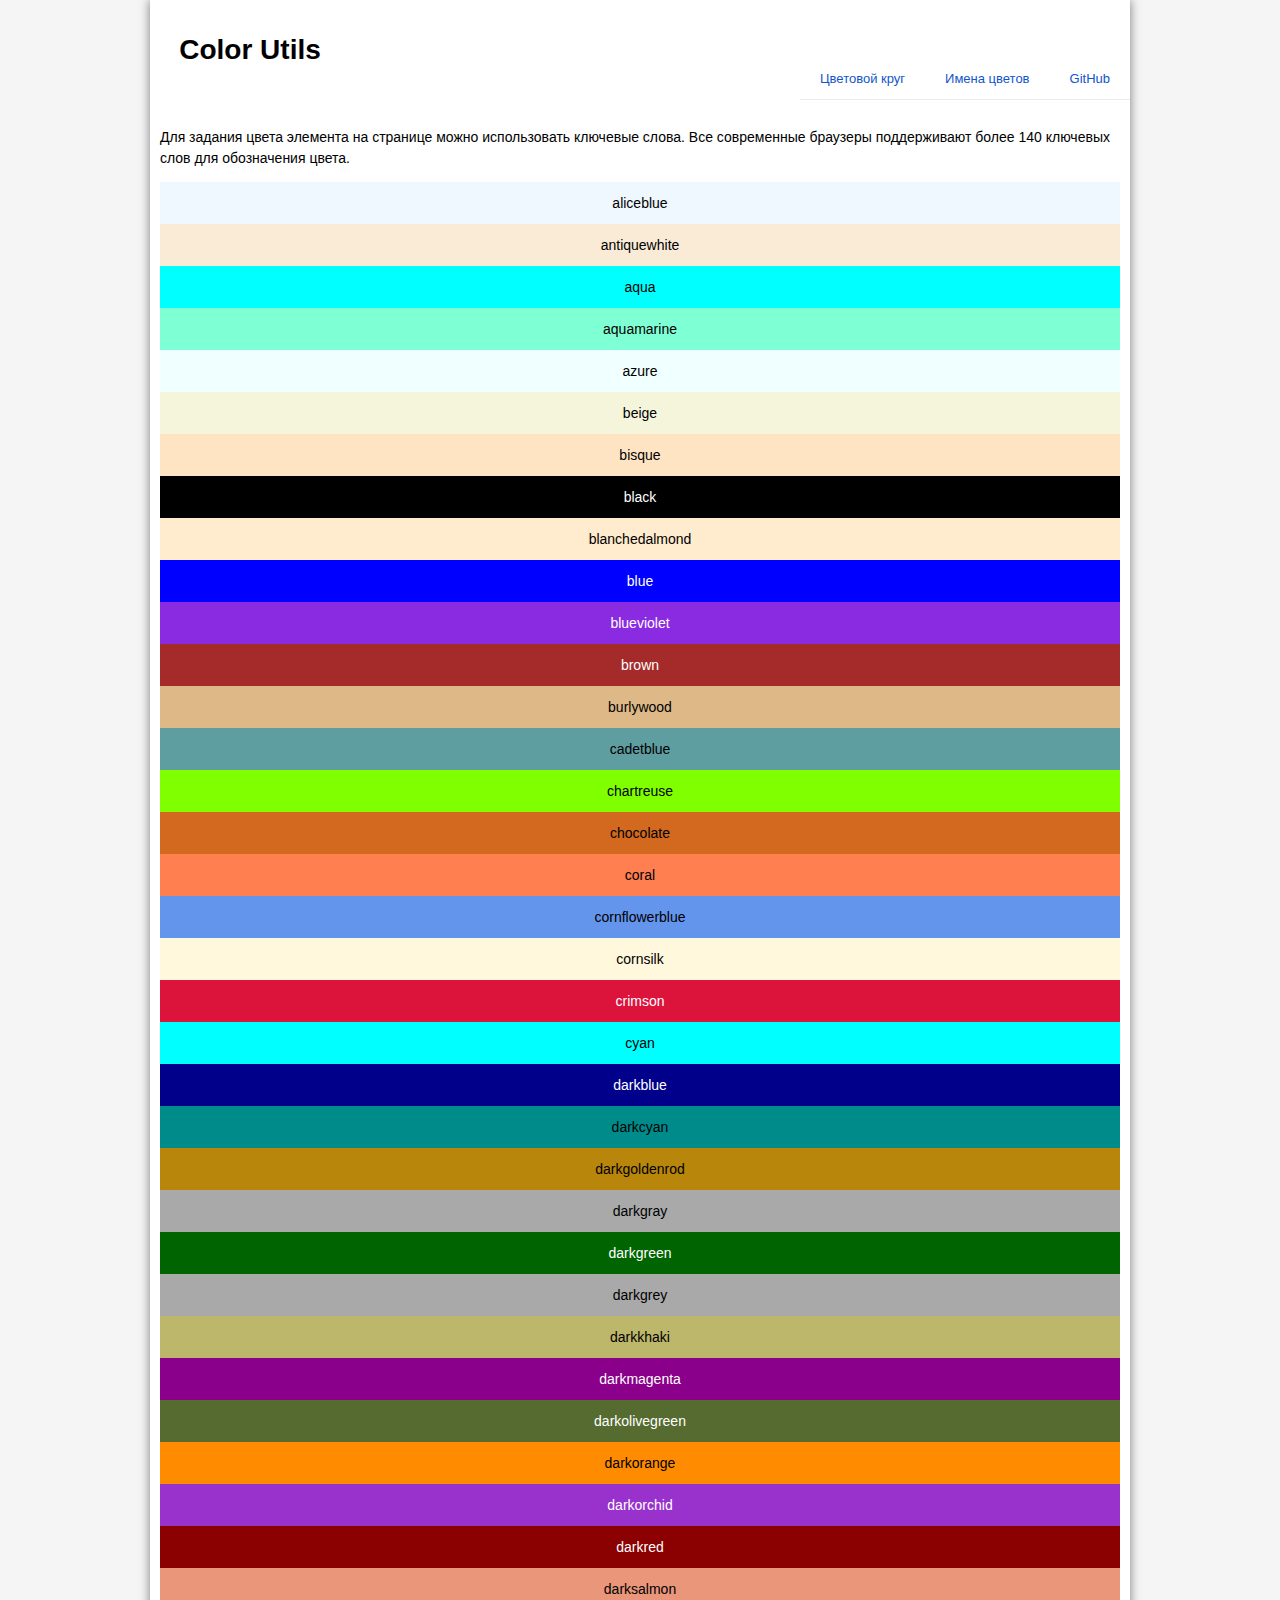
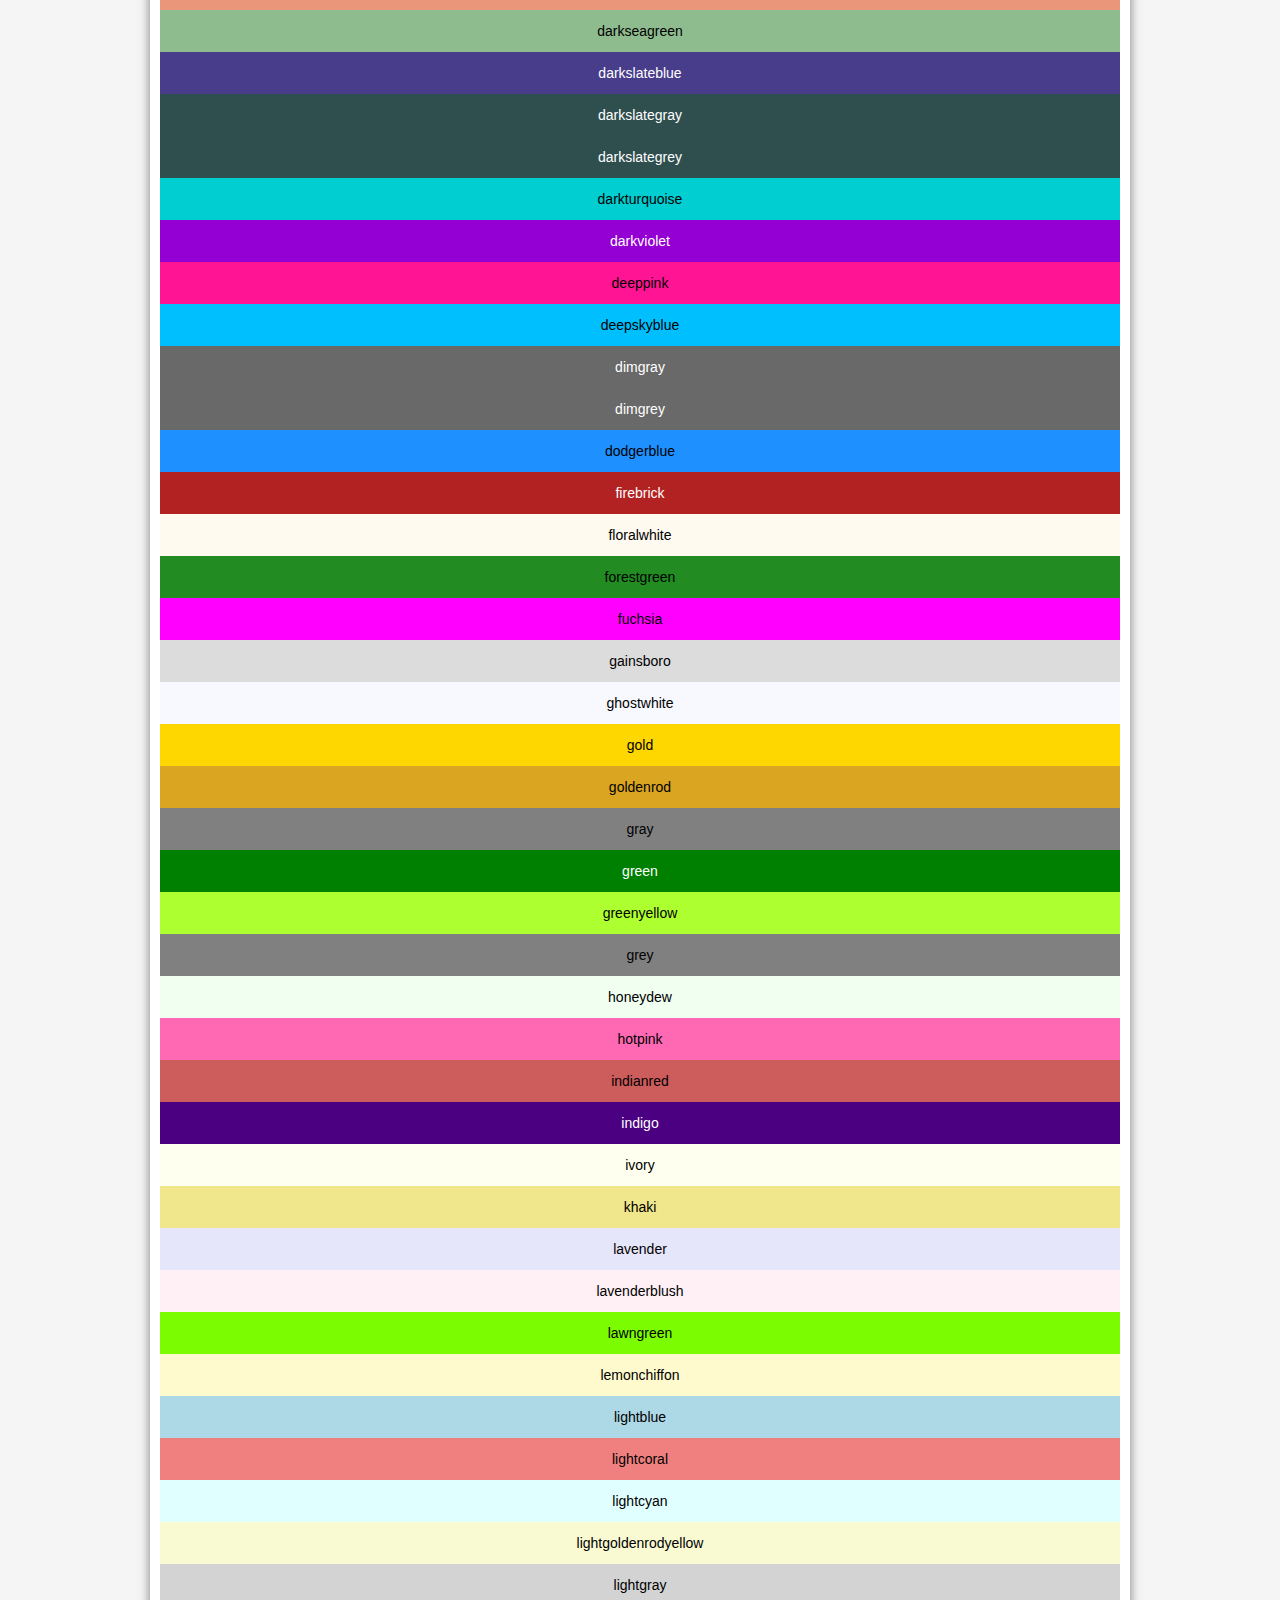
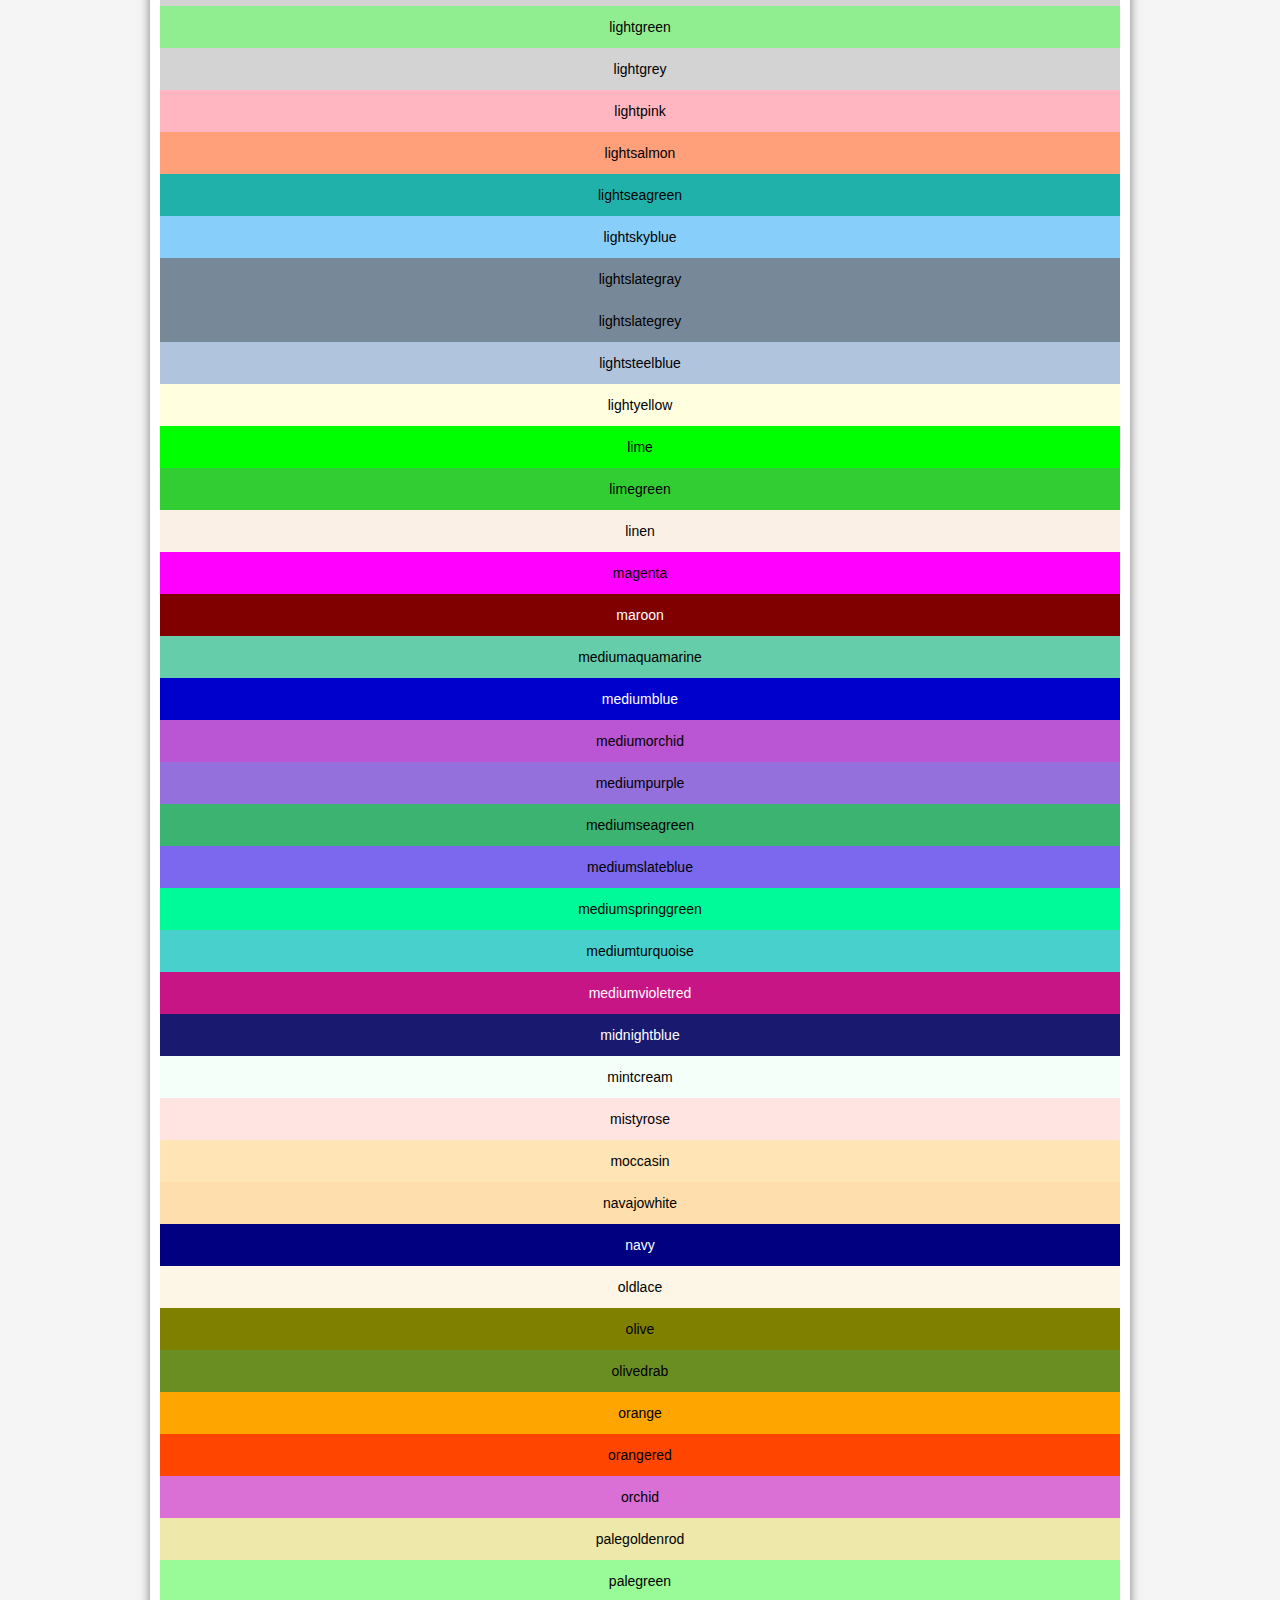
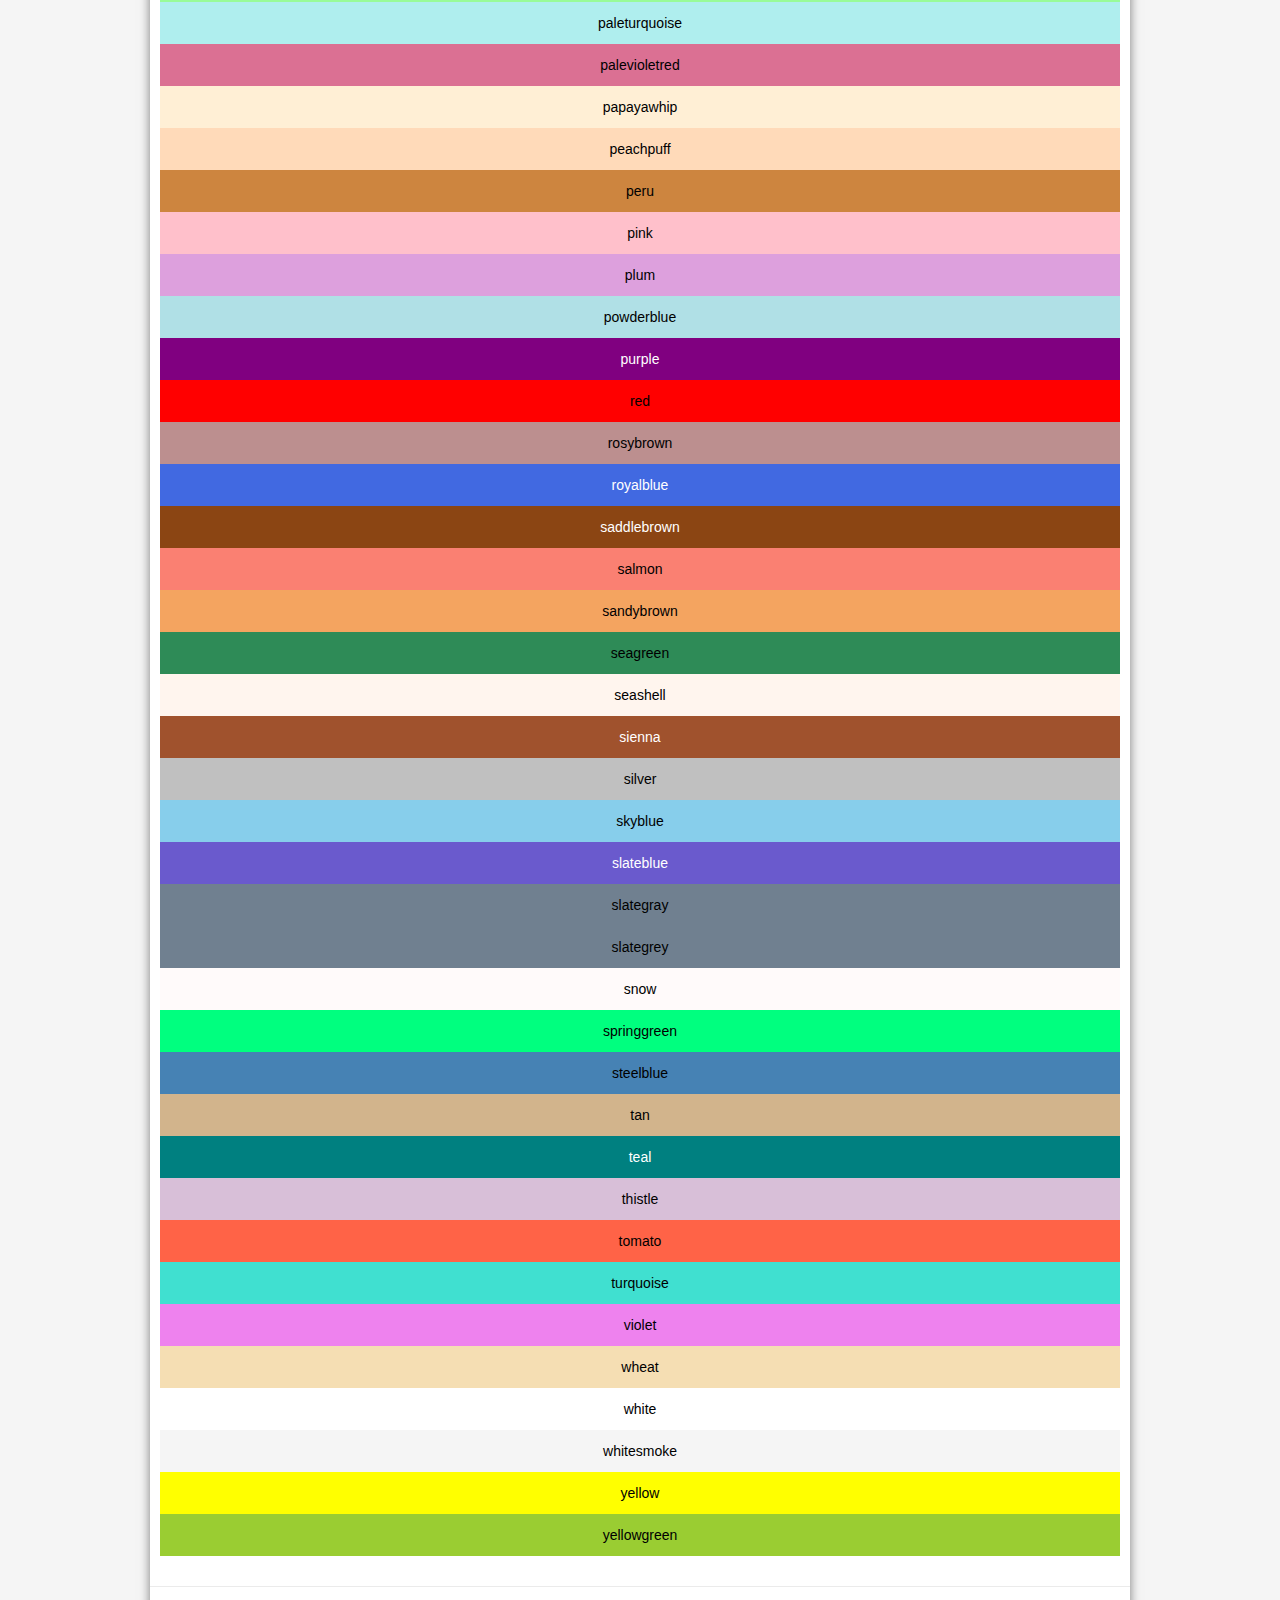
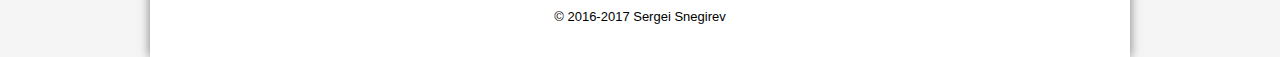
==== color_names.html @ 5cd86a0b ".htm -> .html" ====
<!DOCTYPE html>
<html>
  <head>
    <meta charset="utf-8">
    <title> &#124; Color Utils</title>
    <link href="assets/css/style.css" rel="stylesheet">
    <script src="assets/js/utils.js"></script>
    <script src="assets/js/color-lib.js"></script>
    <style type="text/css">
      .color-name {
        line-height: 3em;
        text-align: center;
      }
    </style>
  </head>
  <body>
    <div class="wrapper">
      <div class="container">
        <header class="header">
          <a href="/" class="brand">
            <h1>Color Utils</h1>
          </a>
          <nav class="nav"><ul><li><a href="index.htm">Цветовой круг</a></li><li><a href="color_names.htm">Имена цветов</a></li><li><a href="https://github.com/tz4678/ColorUtils" target="_blank">GitHub</a></li></ul></nav>
        </header>
        <main class="main">
          <h2></h2>
          <p>Для задания цвета элемента на странице можно использовать ключевые слова. Все современные браузеры поддерживают более 140 ключевых слов для обозначения цвета.</p>
          <div id="color-names"></div>
        </main>
        <footer class="footer">&copy; 2016-2017 Sergei Snegirev</footer>
      </div>
    </div>
    <script type="text/javascript">
      const container = $('#color-names');
      // SyntaxError: missing = in const declaration???
      for (let name of Object.keys(COLORS)) {
        const color = COLORS[name];
        const elem = document.createElement('div');
        elem.classList.add('color-name');
        elem.style.background = name;
        elem.style.color = color.blackOrWhiteText();
        //name += ', ' + color.hex() + ', ' + color.rgb(); 
        elem.appendChild(document.createTextNode(name));
        container.appendChild(elem);
      }
    </script>
  </body>
</html>
---- assets/css/style.css ----
@import "normalize.css";

html, body {
  /* Иначе в .container min-height 100% не заработает */
  height: 100%;
}

body {
  font: 14px/1.45em Arial, sans-serif;
}

a {
  color: #1155cc;
  text-decoration: none;
}

a:hover {
  text-decoration: underline;
}

.wrapper, .container {
  min-height: 100%;
}

.wrapper {
  background: #f5f5f5;
  padding: 0 10px;
}

.container {
  background: #fff;
  box-shadow: 0 0 10px rgba(0, 0, 0, 0.5);
  display: flex;
  flex-direction: column;
  margin: auto;
  max-width: 980px;
}

.header {
  align-items: flex-end;
  display: flex;
}

.brand {
  /* background-image: url(assets/i/brand.png); */
  color: #000;
  display: inline-block;
  height: 100px;
  text-decoration: none !important;
  width: 200px;
}

.brand h1 {
  /* display: none; */
  line-height: 100px;
  margin: 0;
  text-align: center;
}

.nav {
  flex: 1;
  font-size: small;
  text-align: right;
}

.nav ul, .nav li {
  display: inline-block;
}

.nav ul {
  border-bottom: solid 1px #ebebeb; 
  list-style-type: none;
  margin: 0;
  padding: 0;
}

.nav li {
  padding: 10px 20px;
}

.main {
  flex: 1;
  padding: 10px 10px 30px;
}

.footer {
  border-top: solid 1px #ebebeb;
  font-size: small;
  padding: 20px 10px 30px;
  text-align: center;
}
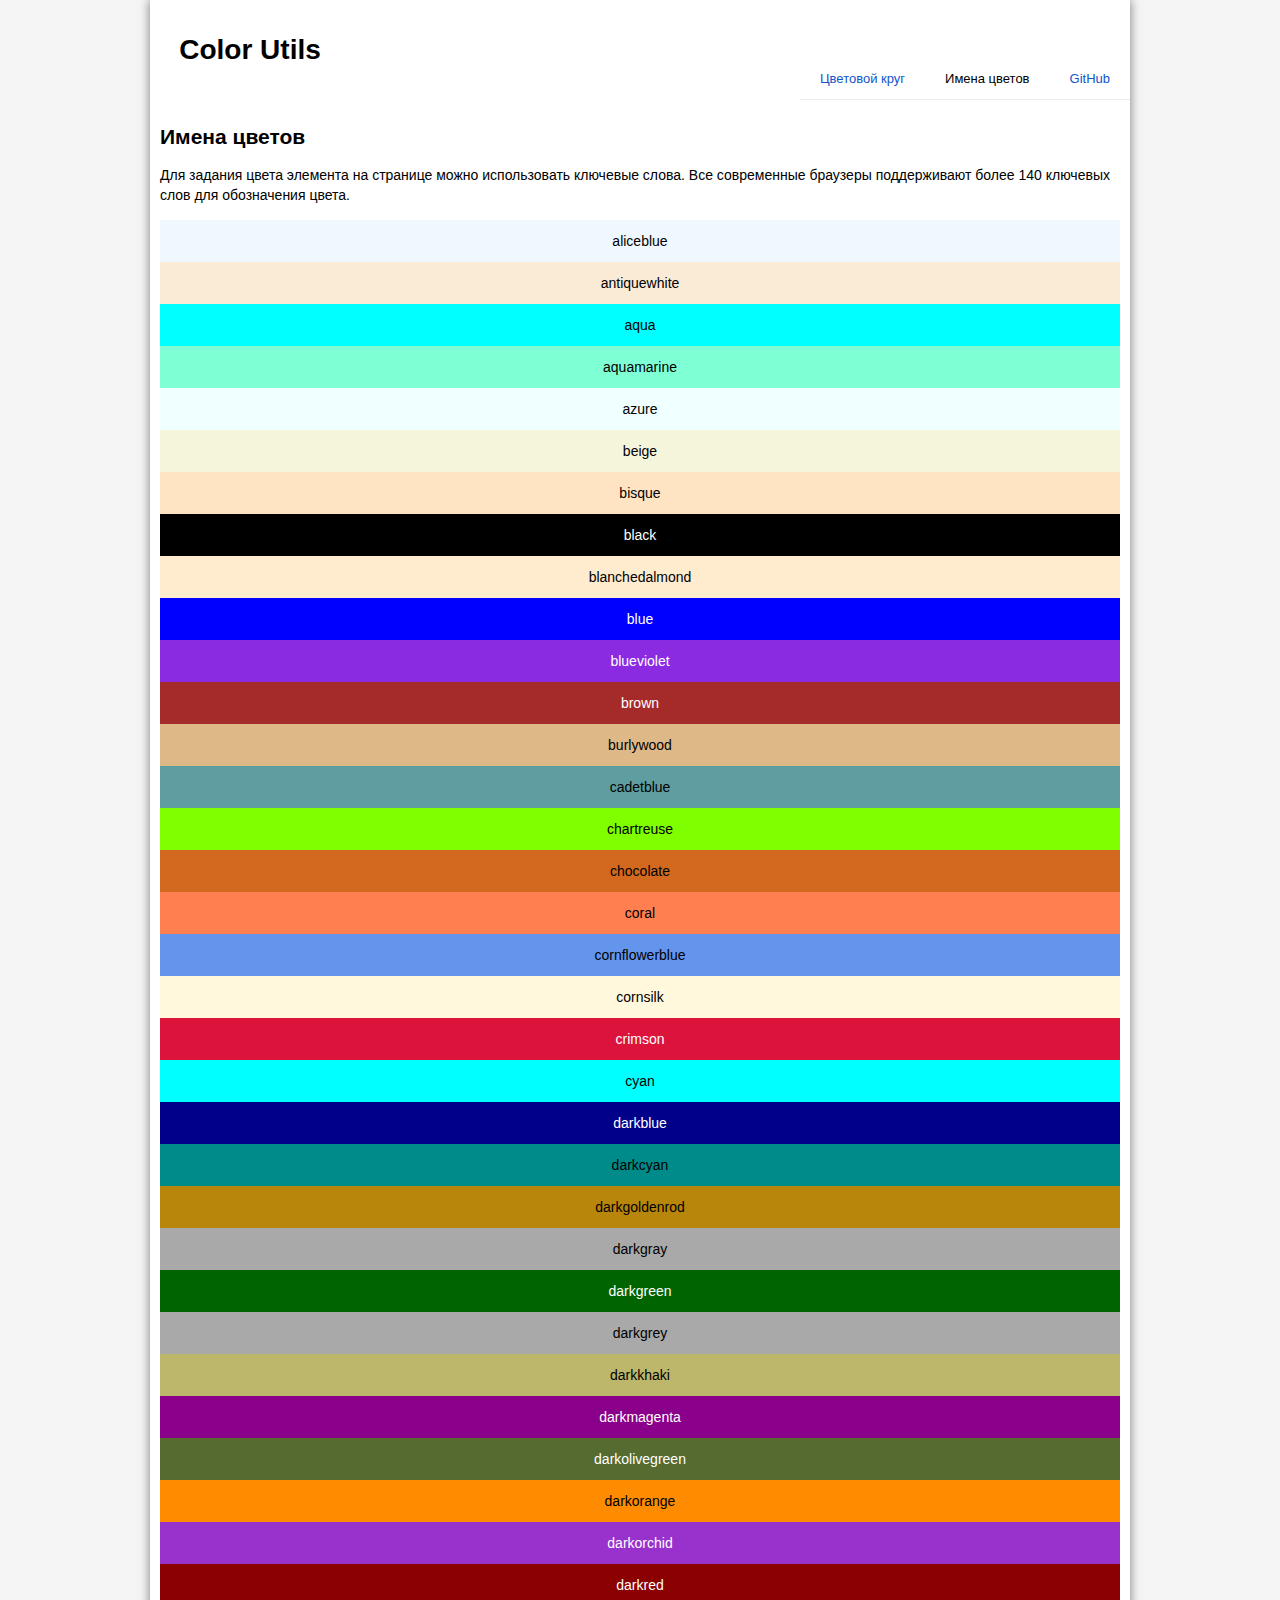
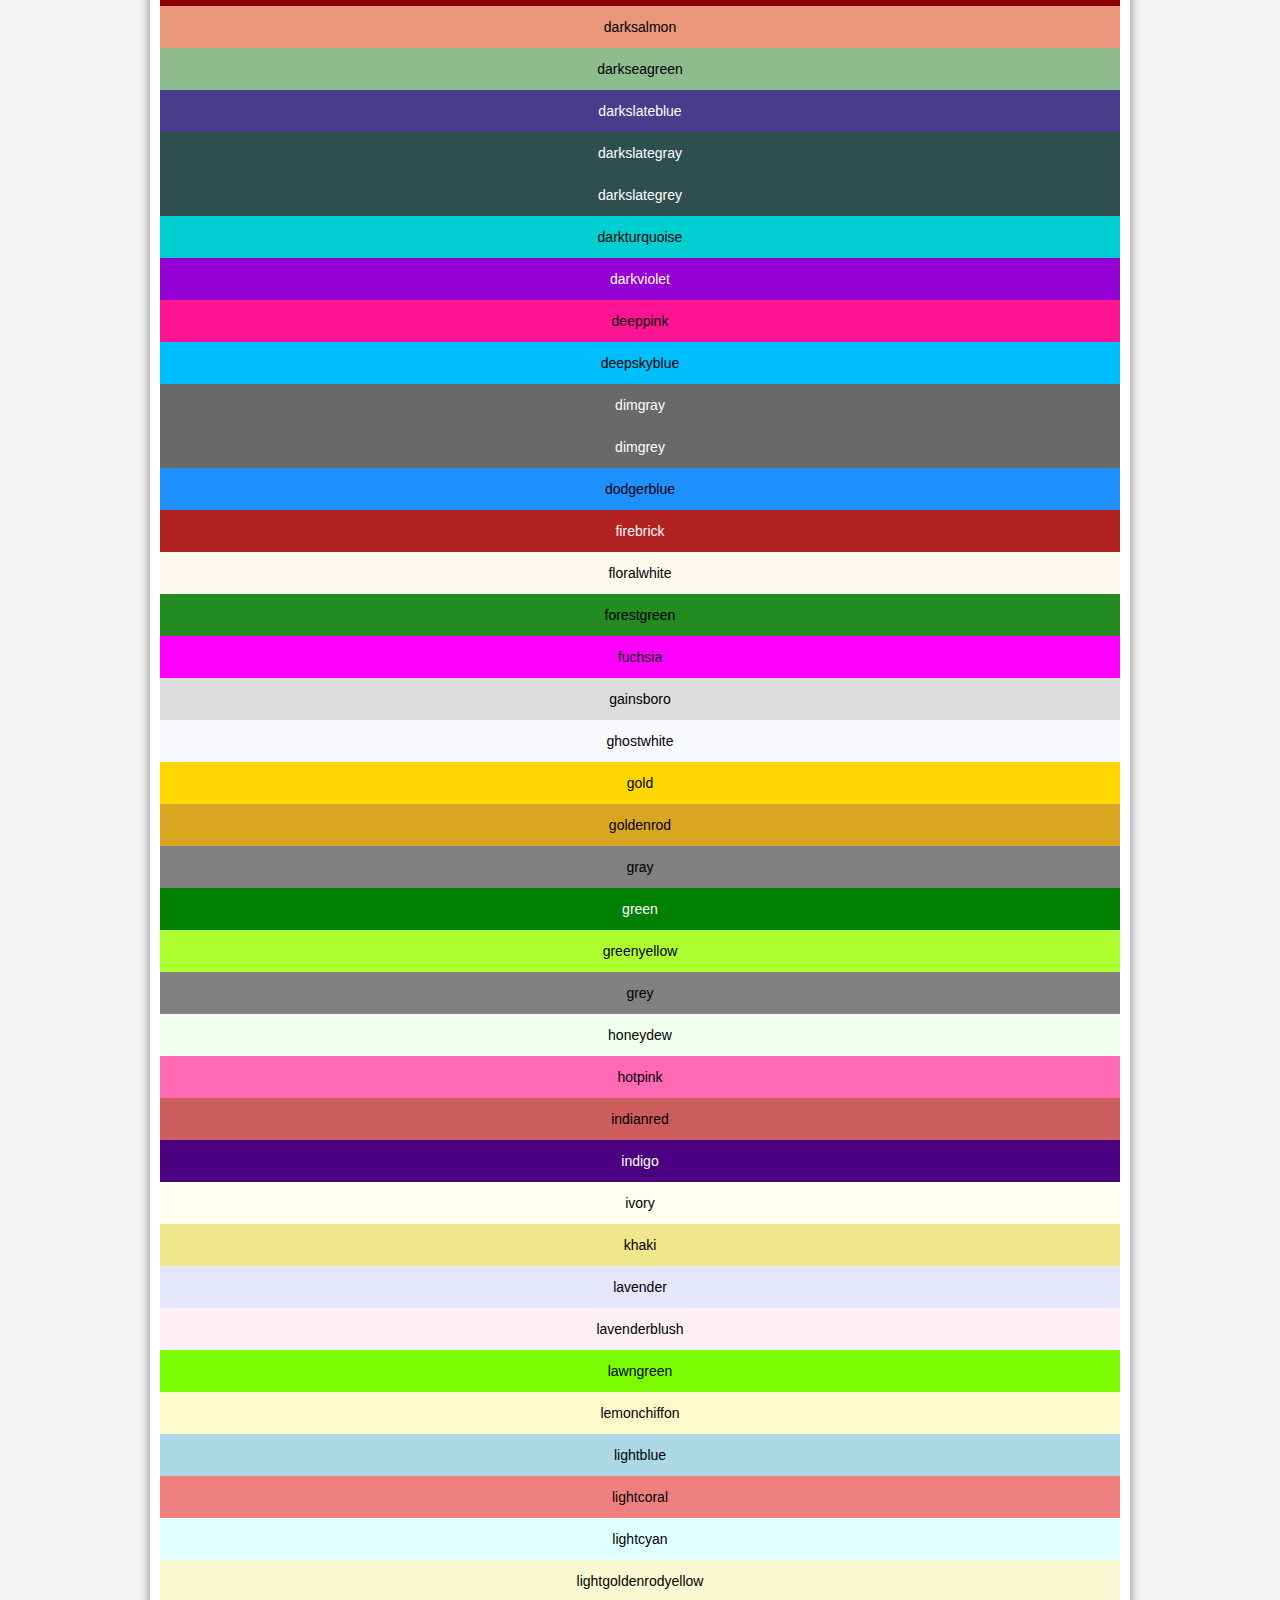
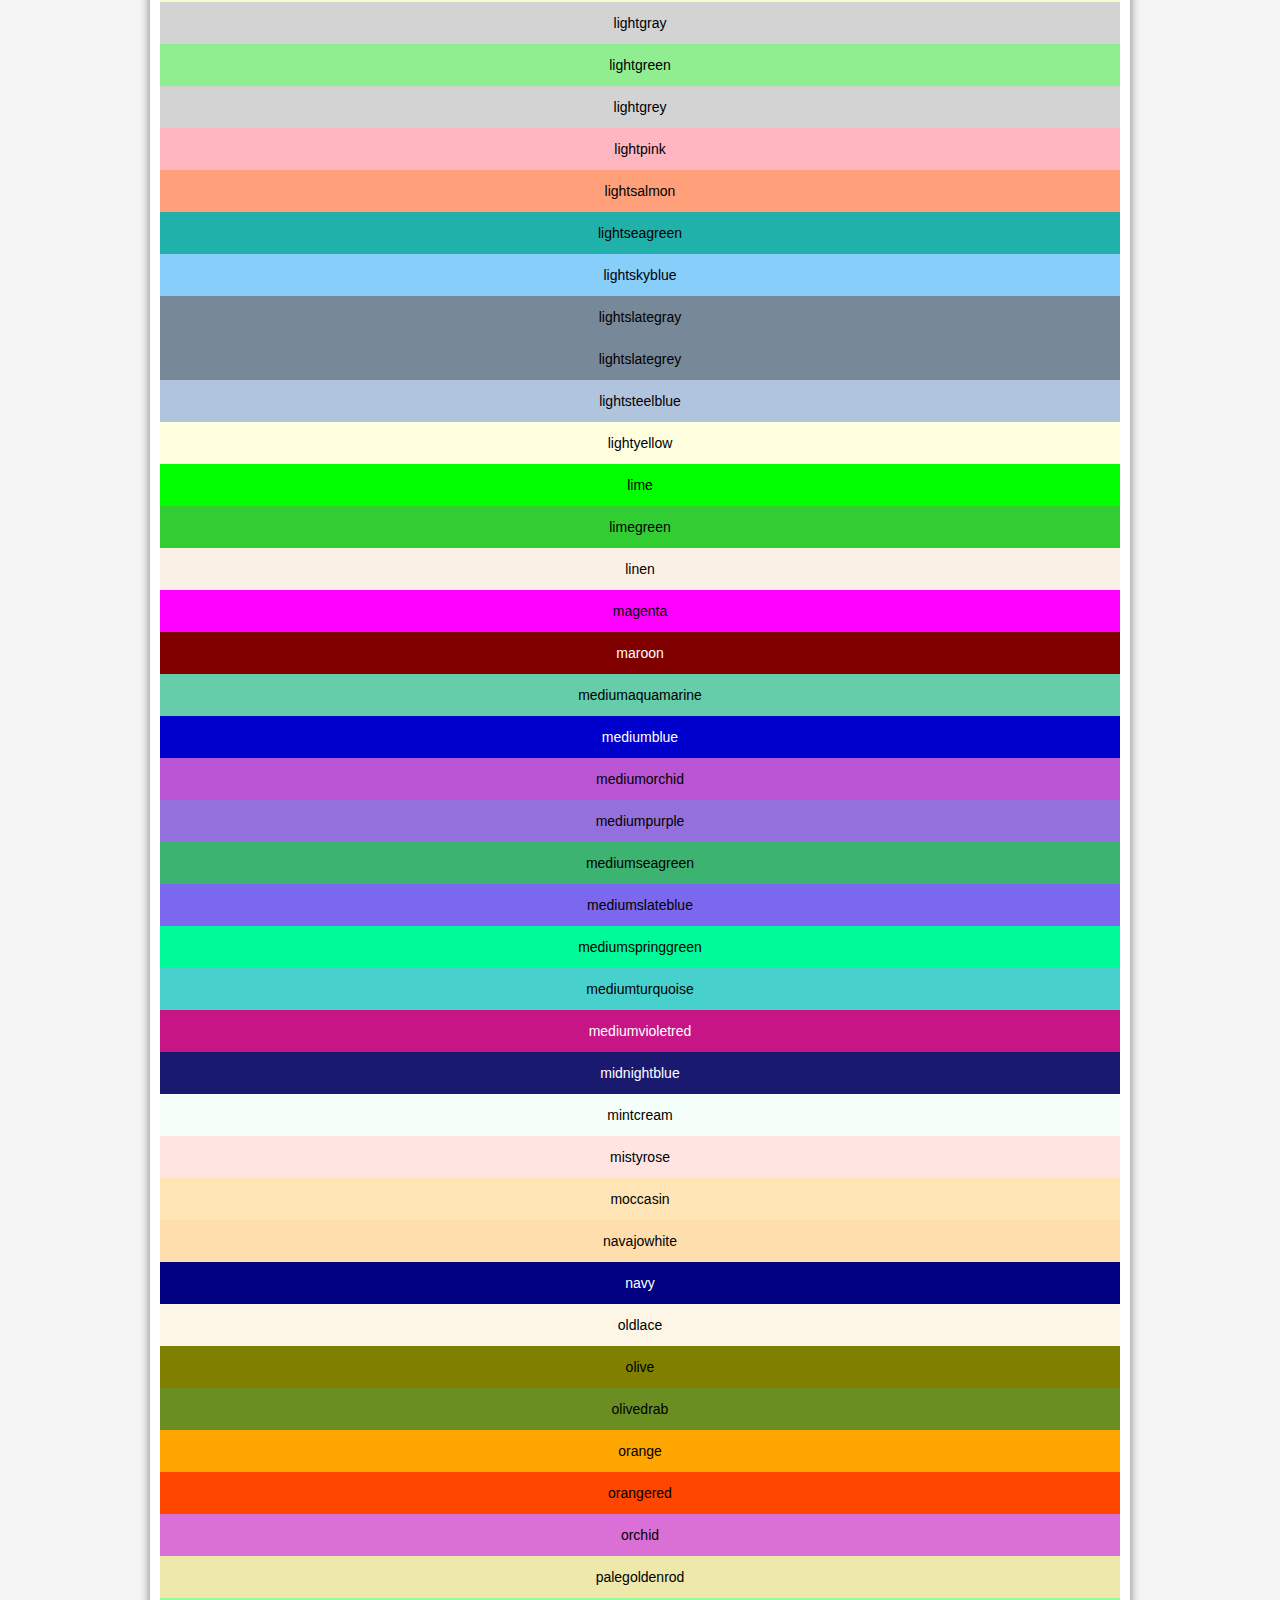
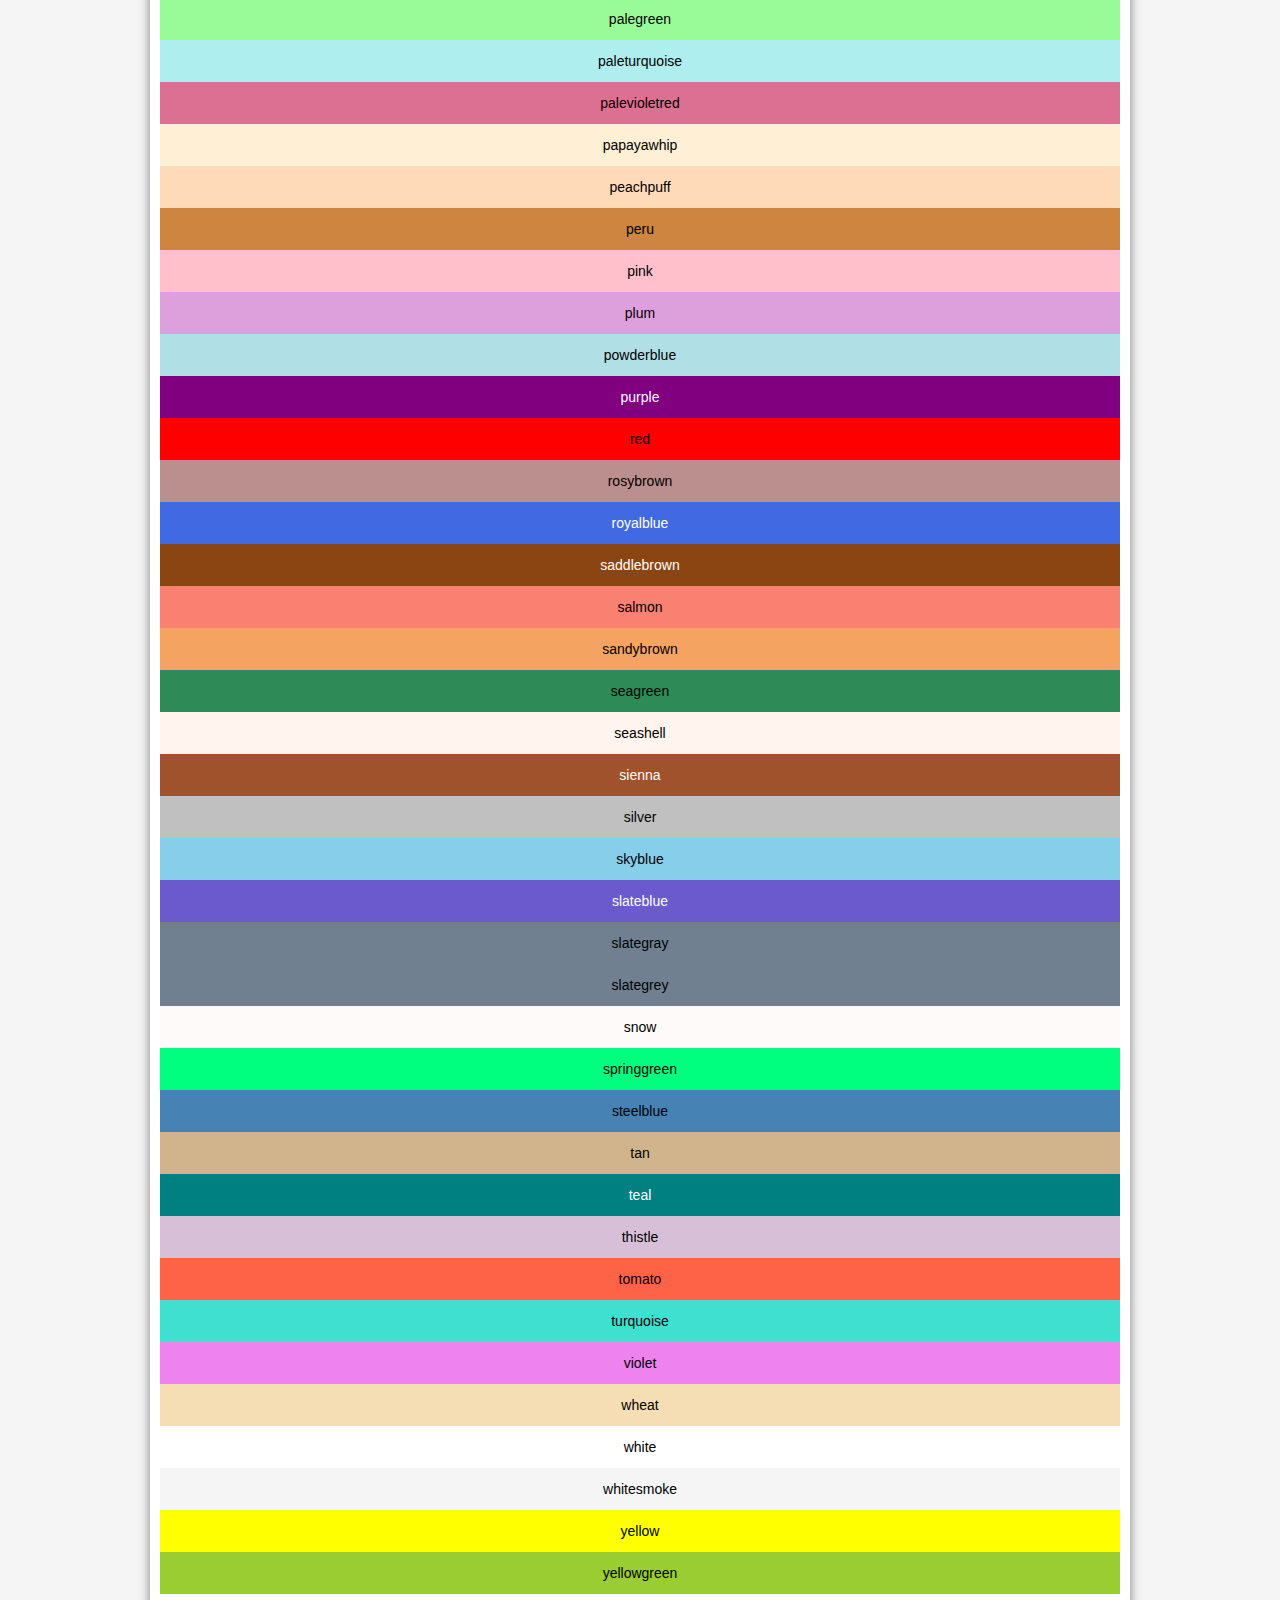
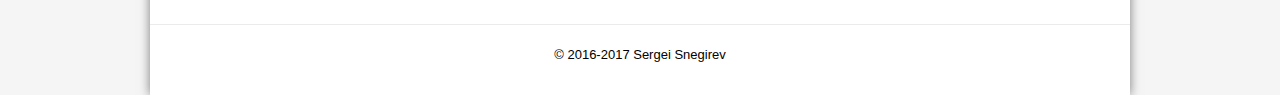
==== commit 6ebba02a: "." ====
--- a/color_names.html
+++ b/color_names.html
@@ -2,7 +2,7 @@
 <html>
   <head>
     <meta charset="utf-8">
-    <title> &#124; Color Utils</title>
+    <title>Имена цветов &#124; Color Utils</title>
     <link href="assets/css/style.css" rel="stylesheet">
     <script src="assets/js/utils.js"></script>
     <script src="assets/js/color-lib.js"></script>
@@ -20,10 +20,10 @@
           <a href="/" class="brand">
             <h1>Color Utils</h1>
           </a>
-          <nav class="nav"><ul><li><a href="index.htm">Цветовой круг</a></li><li><a href="color_names.htm">Имена цветов</a></li><li><a href="https://github.com/tz4678/ColorUtils" target="_blank">GitHub</a></li></ul></nav>
+          <nav class="nav"><ul><li><a href="index.html">Цветовой круг</a></li><li>Имена цветов</li><li><a href="https://github.com/tz4678/ColorUtils" target="_blank">GitHub</a></li></ul></nav>
         </header>
         <main class="main">
-          <h2></h2>
+          <h2>Имена цветов</h2>
           <p>Для задания цвета элемента на странице можно использовать ключевые слова. Все современные браузеры поддерживают более 140 ключевых слов для обозначения цвета.</p>
           <div id="color-names"></div>
         </main>
